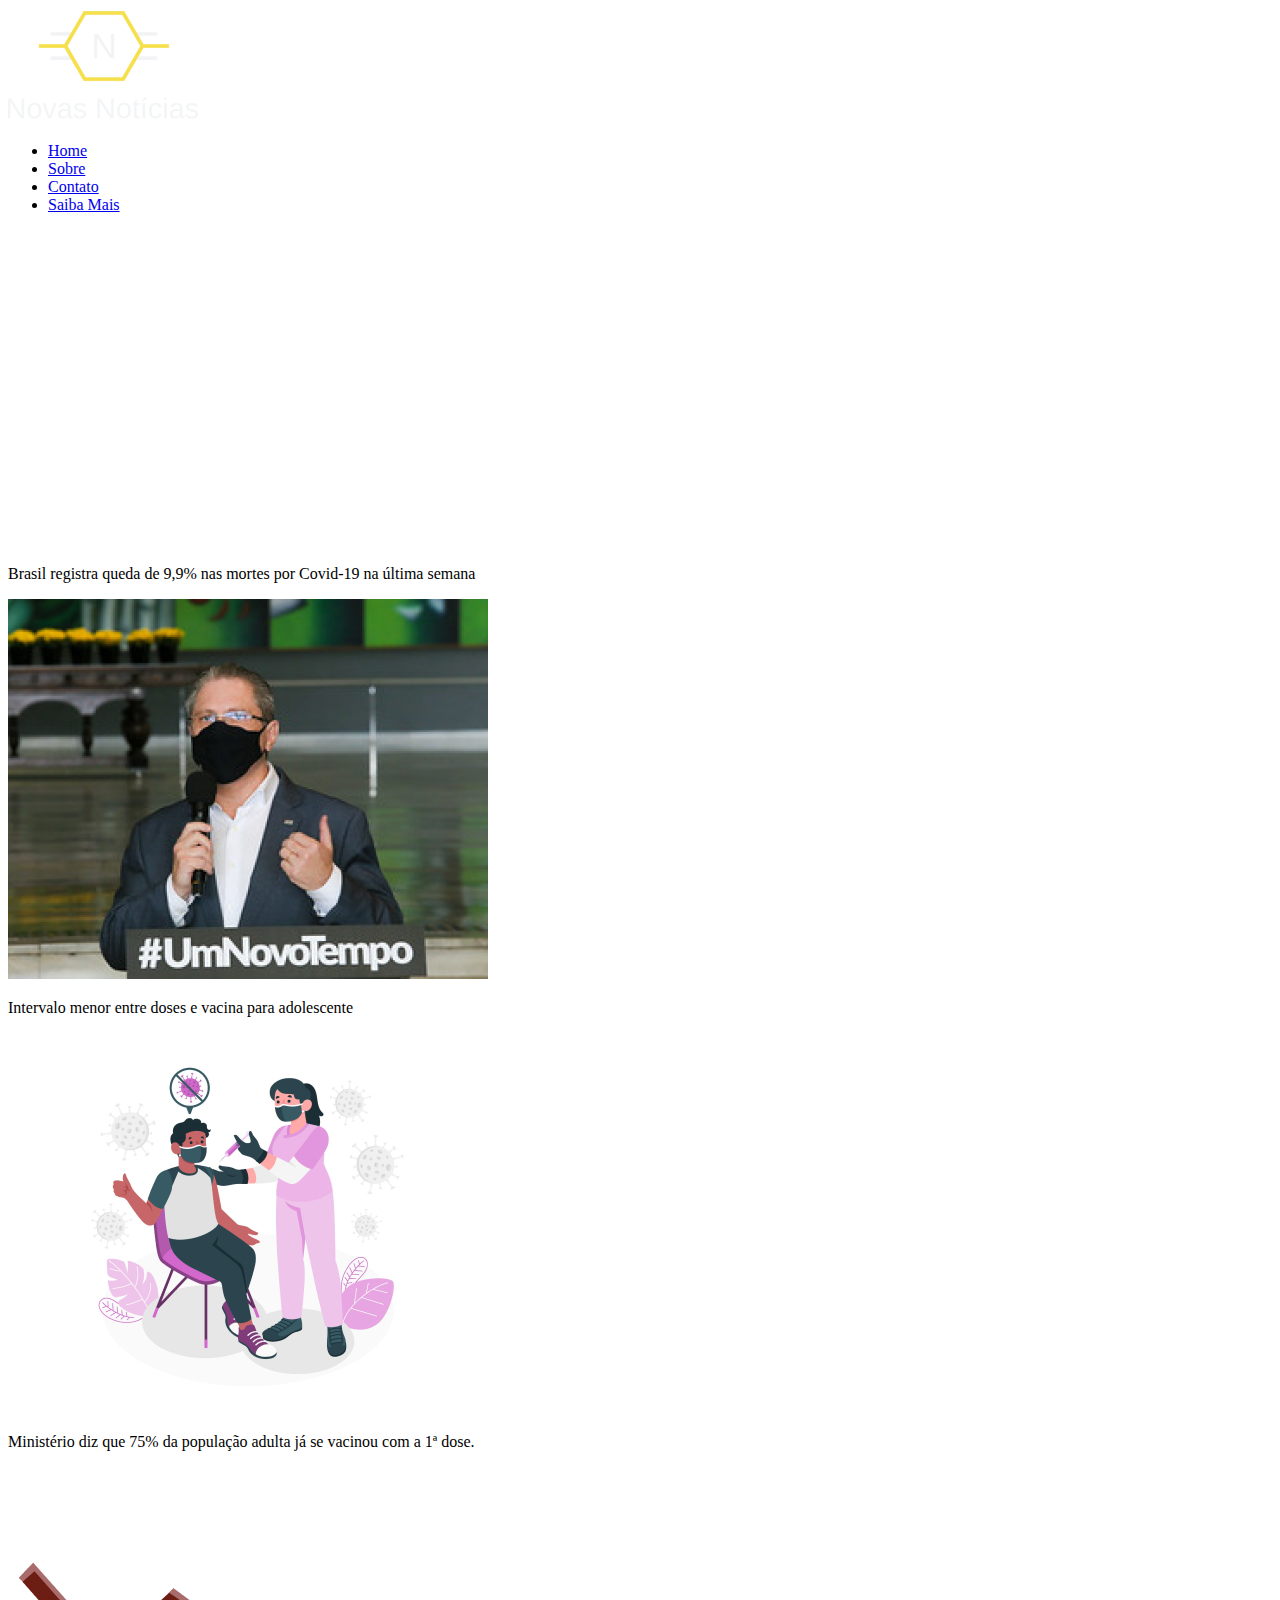
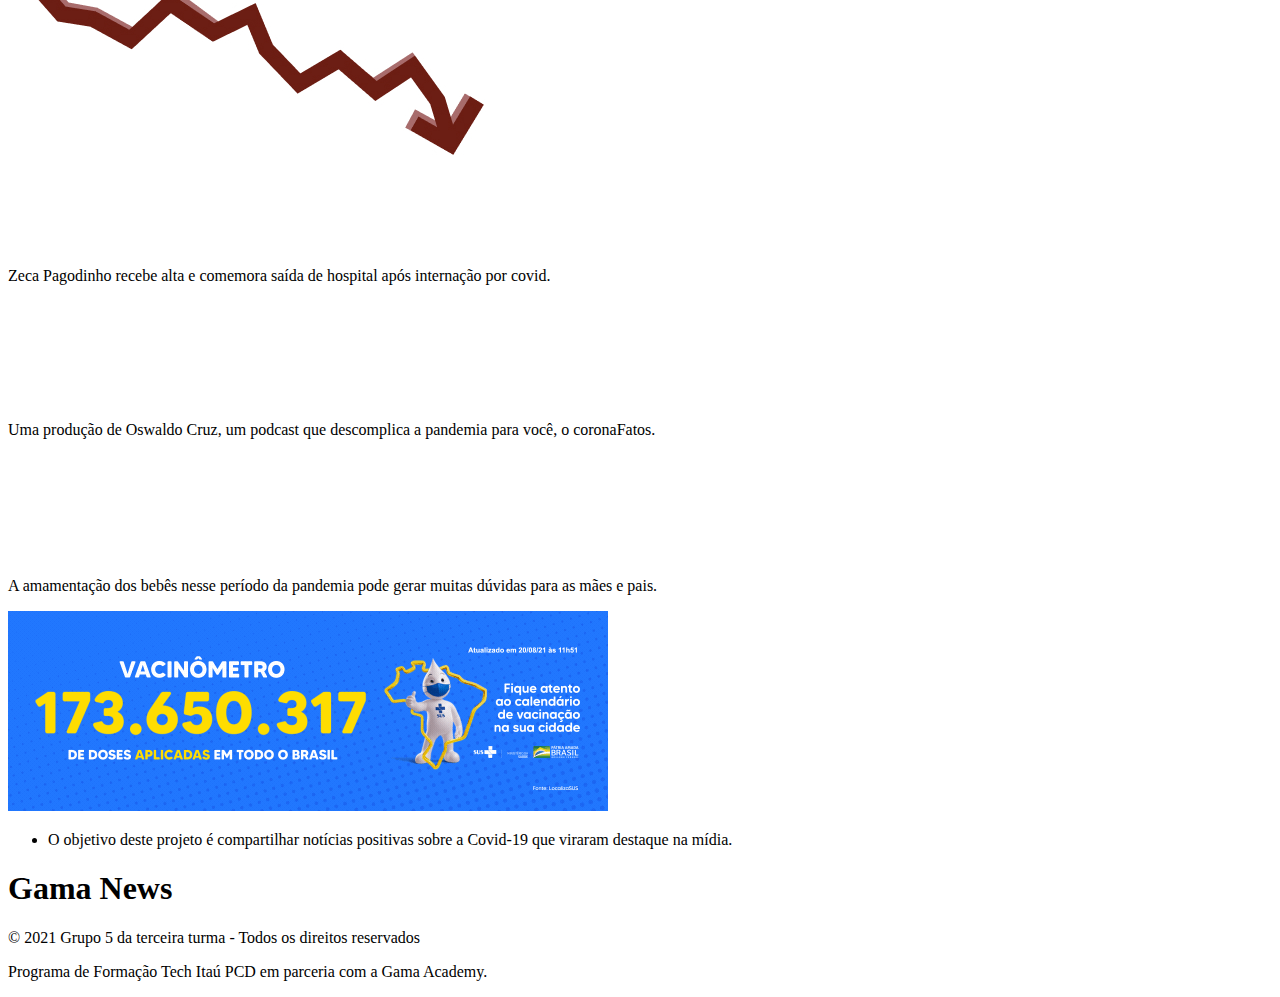
==== index.html @ da702e3e "Animação menu Home" ====
<!DOCTYPE html>
<html lang="pt-br">

<head>
    <meta charset="UTF-8">
    <meta http-equiv="X-UA-Compatible" content="IE=edge">
    <meta name="viewport" content="width=device-width, initial-scale=1.0">
    <title>N - Novas Notícias</title>
    <script src='main.js'></script>
    <link rel="stylesheet" href="css/home.css" />
</head>

<body>
    <header>
        <div class="topo">
            <img id="logoNovasNoticias" src="imagens/logo_Novas_Noticias.png">
    
        </div>
        <nav>
            <div class="menu">
                <div class="mobile-menu">
                    <div class="line1"></div>
                    <div class="line2"></div>
                    <div class="line3"></div>
                </div>
                <ul class="nav-list">
                    <li><a href="index.html">Home</a></li>
                    <li><a href="sobre.html">Sobre</a></li>
                    <li><a href="contato.html">Contato</a></li>
                    <li><a href="saibaMais.html">Saiba Mais</a></li>
                </ul>
            </div>
        </nav>
    </header>

    <div class="container">
        <div class="video">
            <div class="previsao-de-video">
                <iframe width="560" height="315" src="https://www.youtube-nocookie.com/embed/Jhl2Deu9k8w?controls=0"
                    title="YouTube video player" frameborder="0"
                    allow="accelerometer; autoplay; clipboard-write; encrypted-media; gyroscope; picture-in-picture"
                    allowfullscreen></iframe>
            </div>
            <div class="legenda-de-video">
                <p>Brasil registra queda de 9,9% nas mortes por Covid-19 na última semana</p>
            </div>
        </div> <!-- video -->
        <div class="noticias">
            <div class="noticia-1">
                <div class="foto-1">
                    <img src="imagens/texto1.jpg" alt="Vacinação estudantes de 16 e 17 anos.">
                </div>
                <div class="legenda-1">
                    <p>Intervalo menor entre doses e vacina para adolescente</p>
                </div>
            </div>
            <div class="noticia-2">
                <div class="foto-2">
                    <img src="imagens/texto2.jpg"
                        alt="Chega a quase 100% da população adulta vacinada na capital de São Paulo.">
                </div>
                <div class="legenda-2">
                    <p>Ministério diz que 75% da população adulta já se vacinou com a 1ª dose.</p>
                </div>
            </div>
            <div class="noticia-3">
                <div class="foto-3">
                    <img src="imagens/texto3.jpg" alt="Queda de número casos.">
                </div>
                <div class="legenda-3">
                    <p>Zeca Pagodinho recebe alta e comemora saída de hospital após internação por covid.</p>
                </div>
            </div>
            <div class="podcasts">
                <div class="podcast-1">
                    <div class="audio-1">
                        <iframe
                            src="https://anchor.fm/corona-fatos/embed/episodes/Divulgao-Cientfica-e-Covid-e13n9gk/a-a61cniv"
                            width="315px" height="100px" frameborder="0" scrolling="no"></iframe>
                    </div>
                    <div class="legenda-audio-1">
                        <p>Uma produção de Oswaldo Cruz, um podcast que descomplica a pandemia para você, o coronaFatos.
                        </p>
                    </div>
                </div>
                <div class="podcast-2">
                    <div class="audio-2">
                        <iframe
                            src="https://anchor.fm/comida-de-verdade/embed/episodes/T02---EP08-Amamentao-com-segurana-em-tempos-de-Covid-19-evgtg0/a-a5bef7g"
                            height="102px" width="400px" frameborder="0" scrolling="no"></iframe>
                    </div>
                    <div class="legenda-audio-2">
                        <p>A amamentação dos bebês nesse período da pandemia pode gerar muitas dúvidas para as mães e
                            pais.
                        </p>
                    </div>
                </div>
            </div>
        </div> <!-- noticias -->
        <div class="vacinometro">
            <img src="imagens/vacinometro.gif" alt="Um vacinomêtro">
        </div>
    </div> <!-- container -->

    <footer>
        <ul>
            <li>O objetivo deste projeto é compartilhar notícias positivas sobre a Covid-19 que viraram destaque na mídia.</li>
        </ul>
        <h1 id="gama">Gama News</h1>

        <div class="direitos">
            <p>© 2021 Grupo 5 da terceira turma - Todos os direitos reservados</p>
            <p>Programa de Formação Tech Itaú PCD em parceria com a Gama Academy.</p>
        </div>
    </footer>
    <script src="JavaScript/mobile-navbar.js"></script>
</body>
</html>
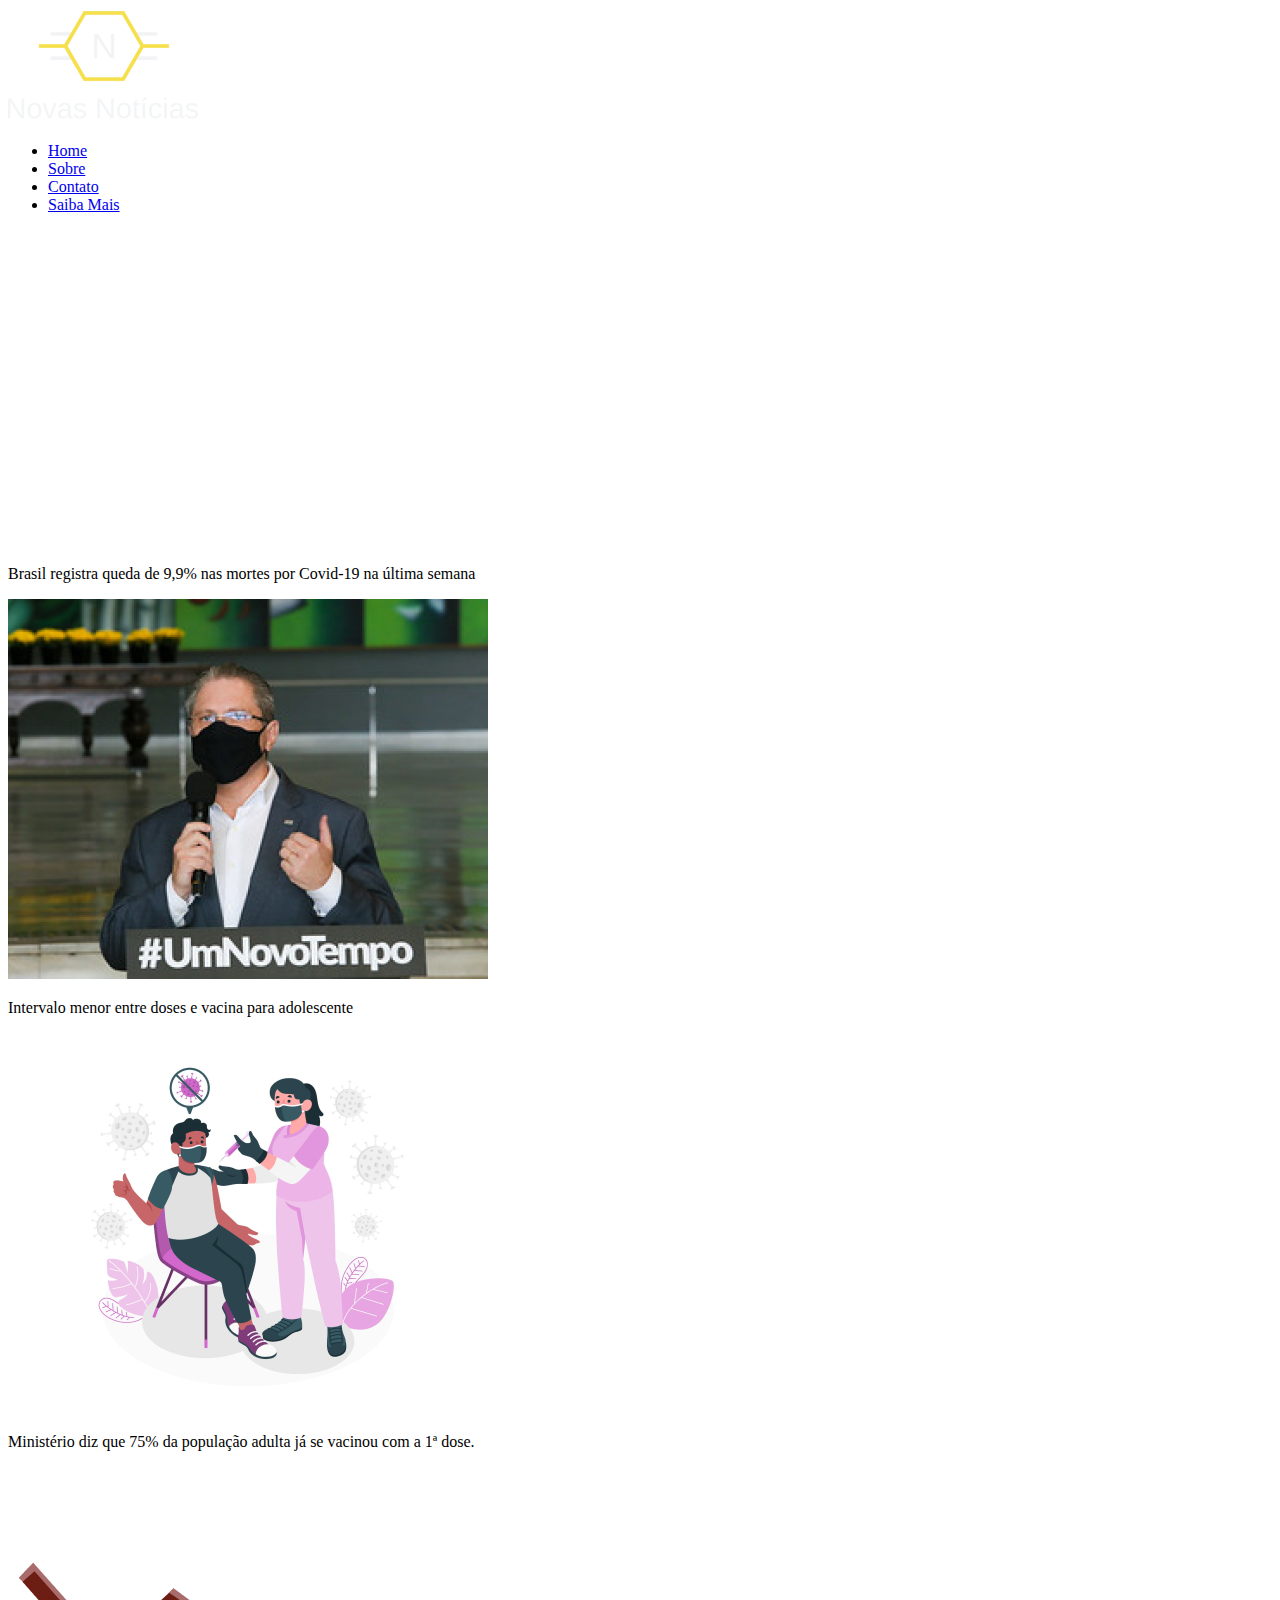
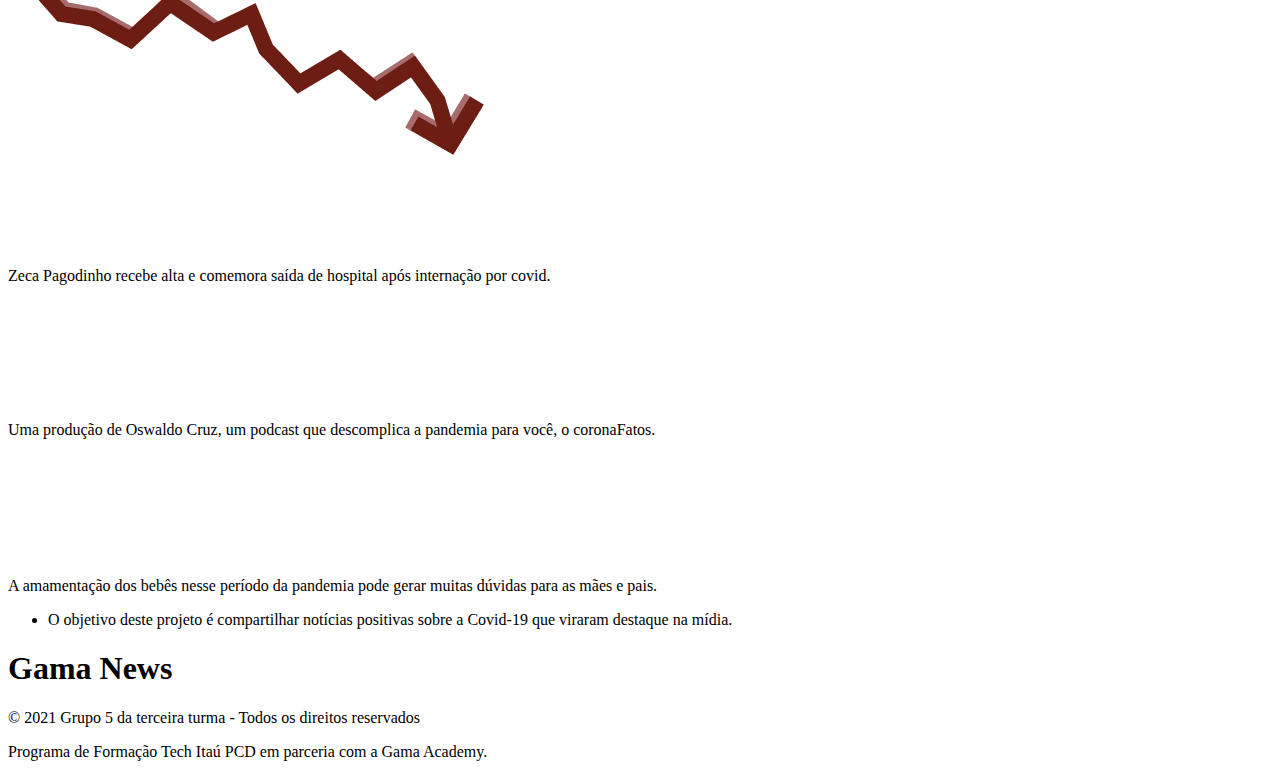
==== commit 2f6bbbd8: "update index removendo imagem vacinometro" ====
--- a/index.html
+++ b/index.html
@@ -97,9 +97,7 @@
                 </div>
             </div>
         </div> <!-- noticias -->
-        <div class="vacinometro">
-            <img src="imagens/vacinometro.gif" alt="Um vacinomêtro">
-        </div>
+       
     </div> <!-- container -->
 
     <footer>
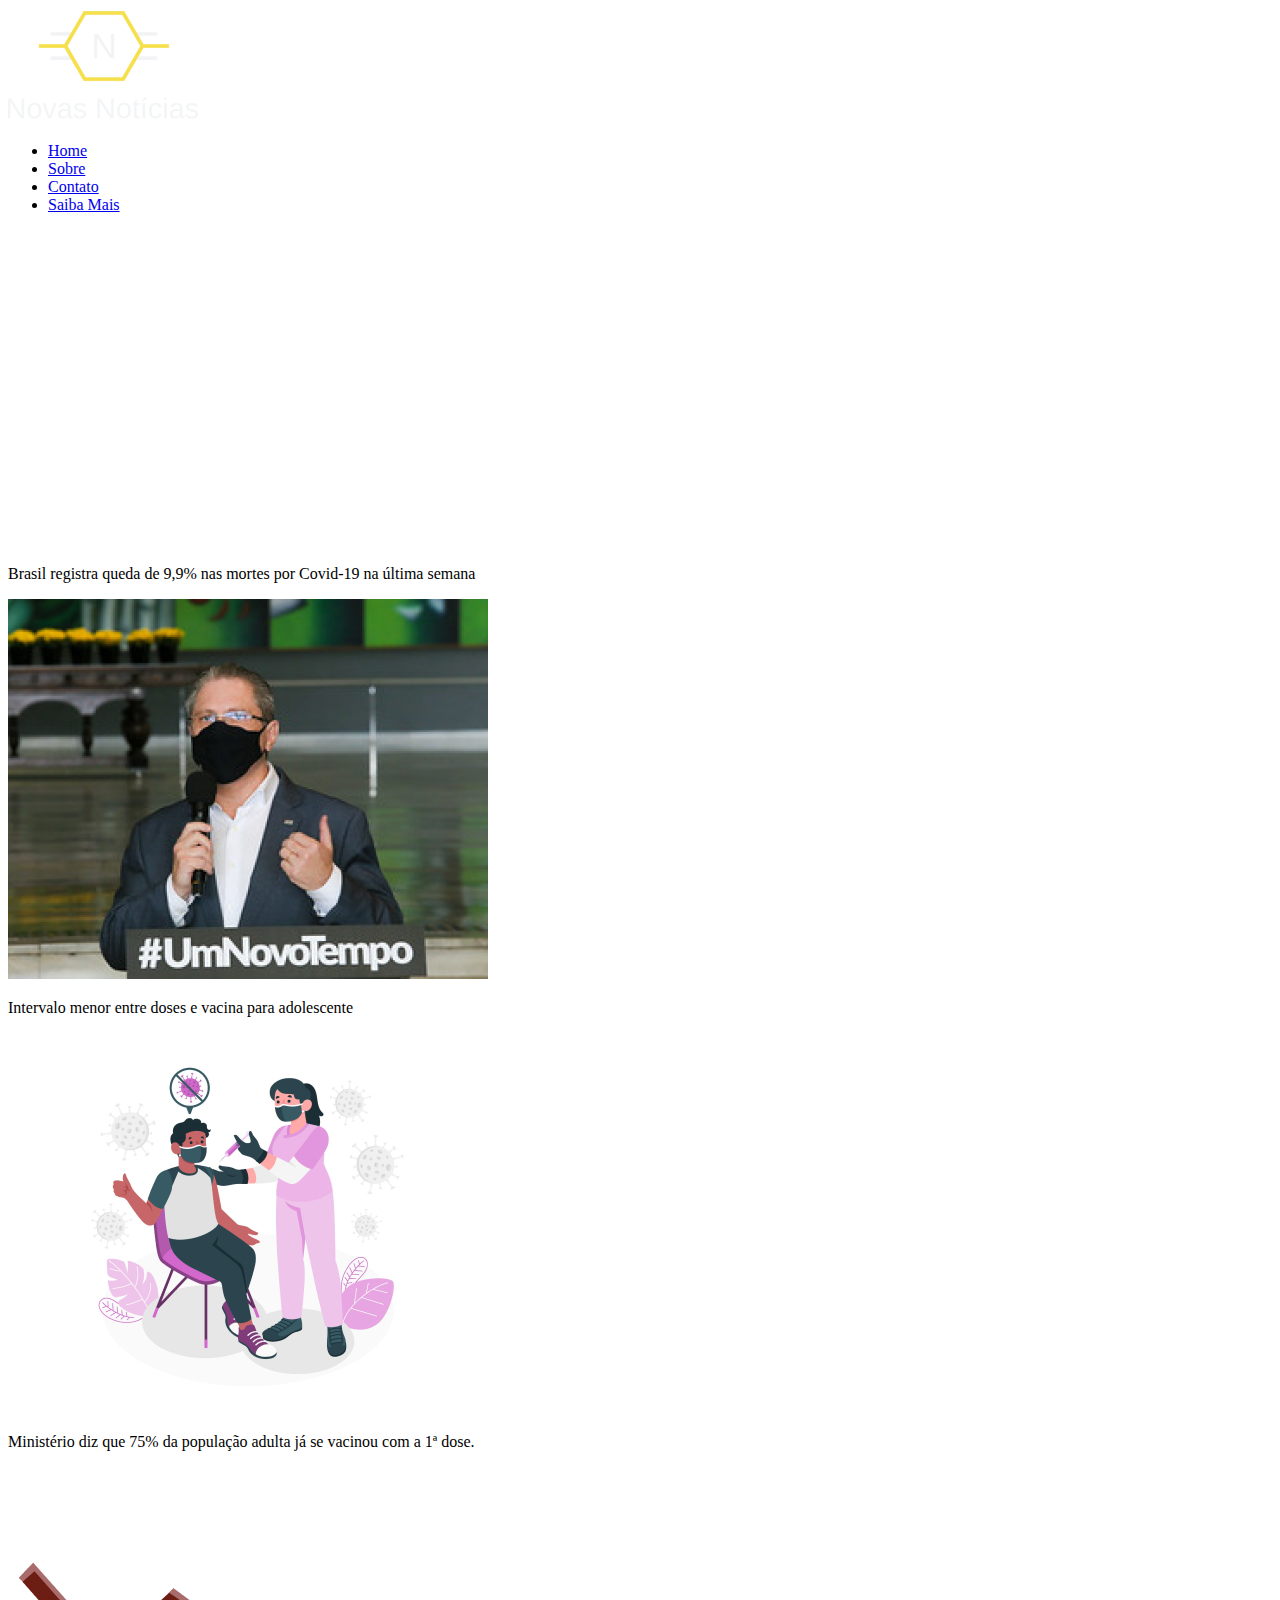
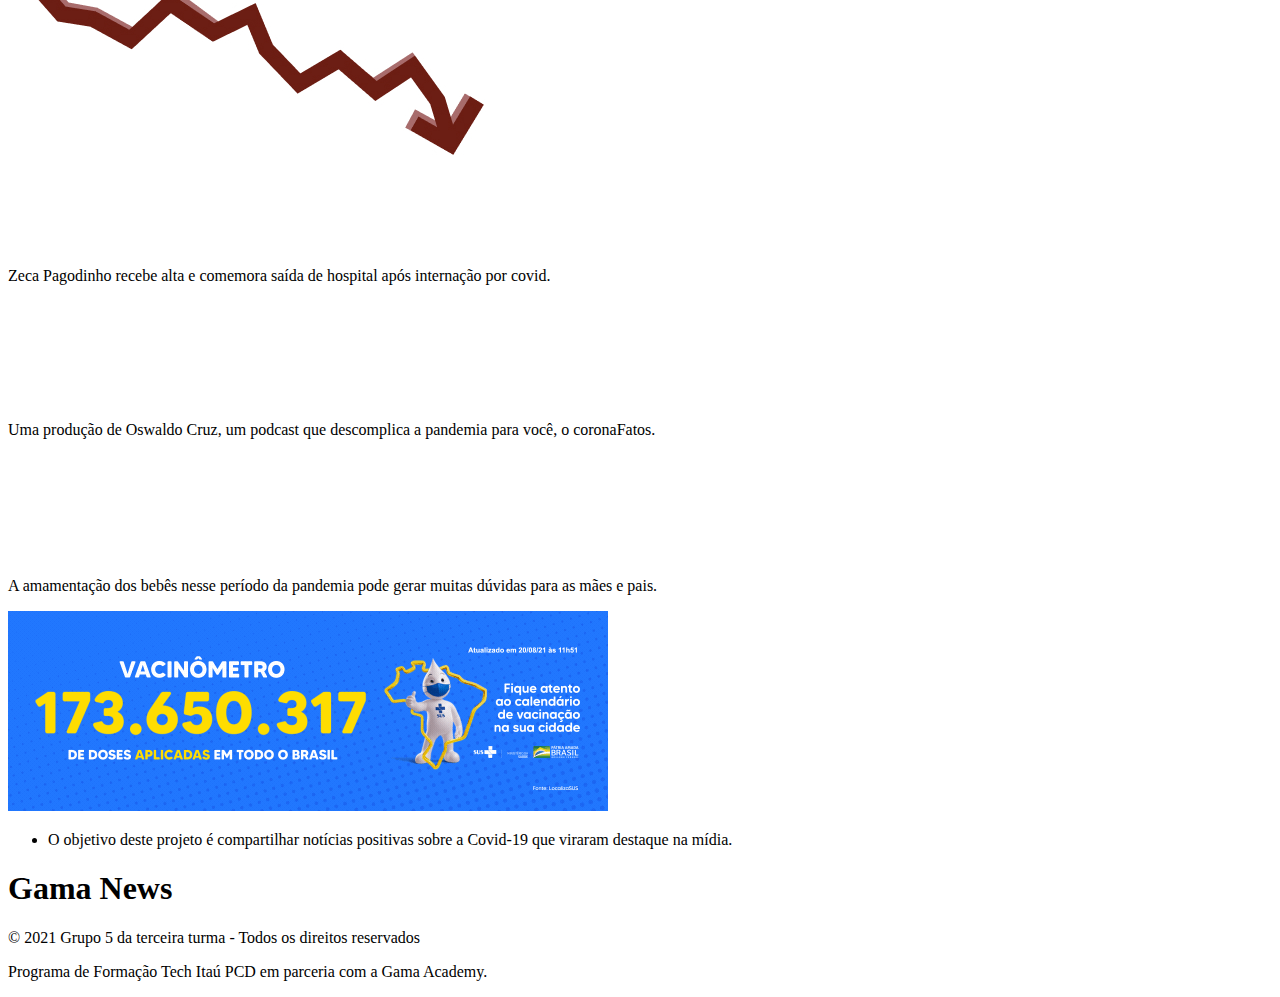
==== commit fe7b0db1: "Inclusão de vacinômetro" ====
--- a/index.html
+++ b/index.html
@@ -97,7 +97,9 @@
                 </div>
             </div>
         </div> <!-- noticias -->
-       
+        <div class="vacinometro">
+            <img src="imagens/vacinometro.gif" alt="Um vacinomêtro">
+        </div>
     </div> <!-- container -->
 
     <footer>
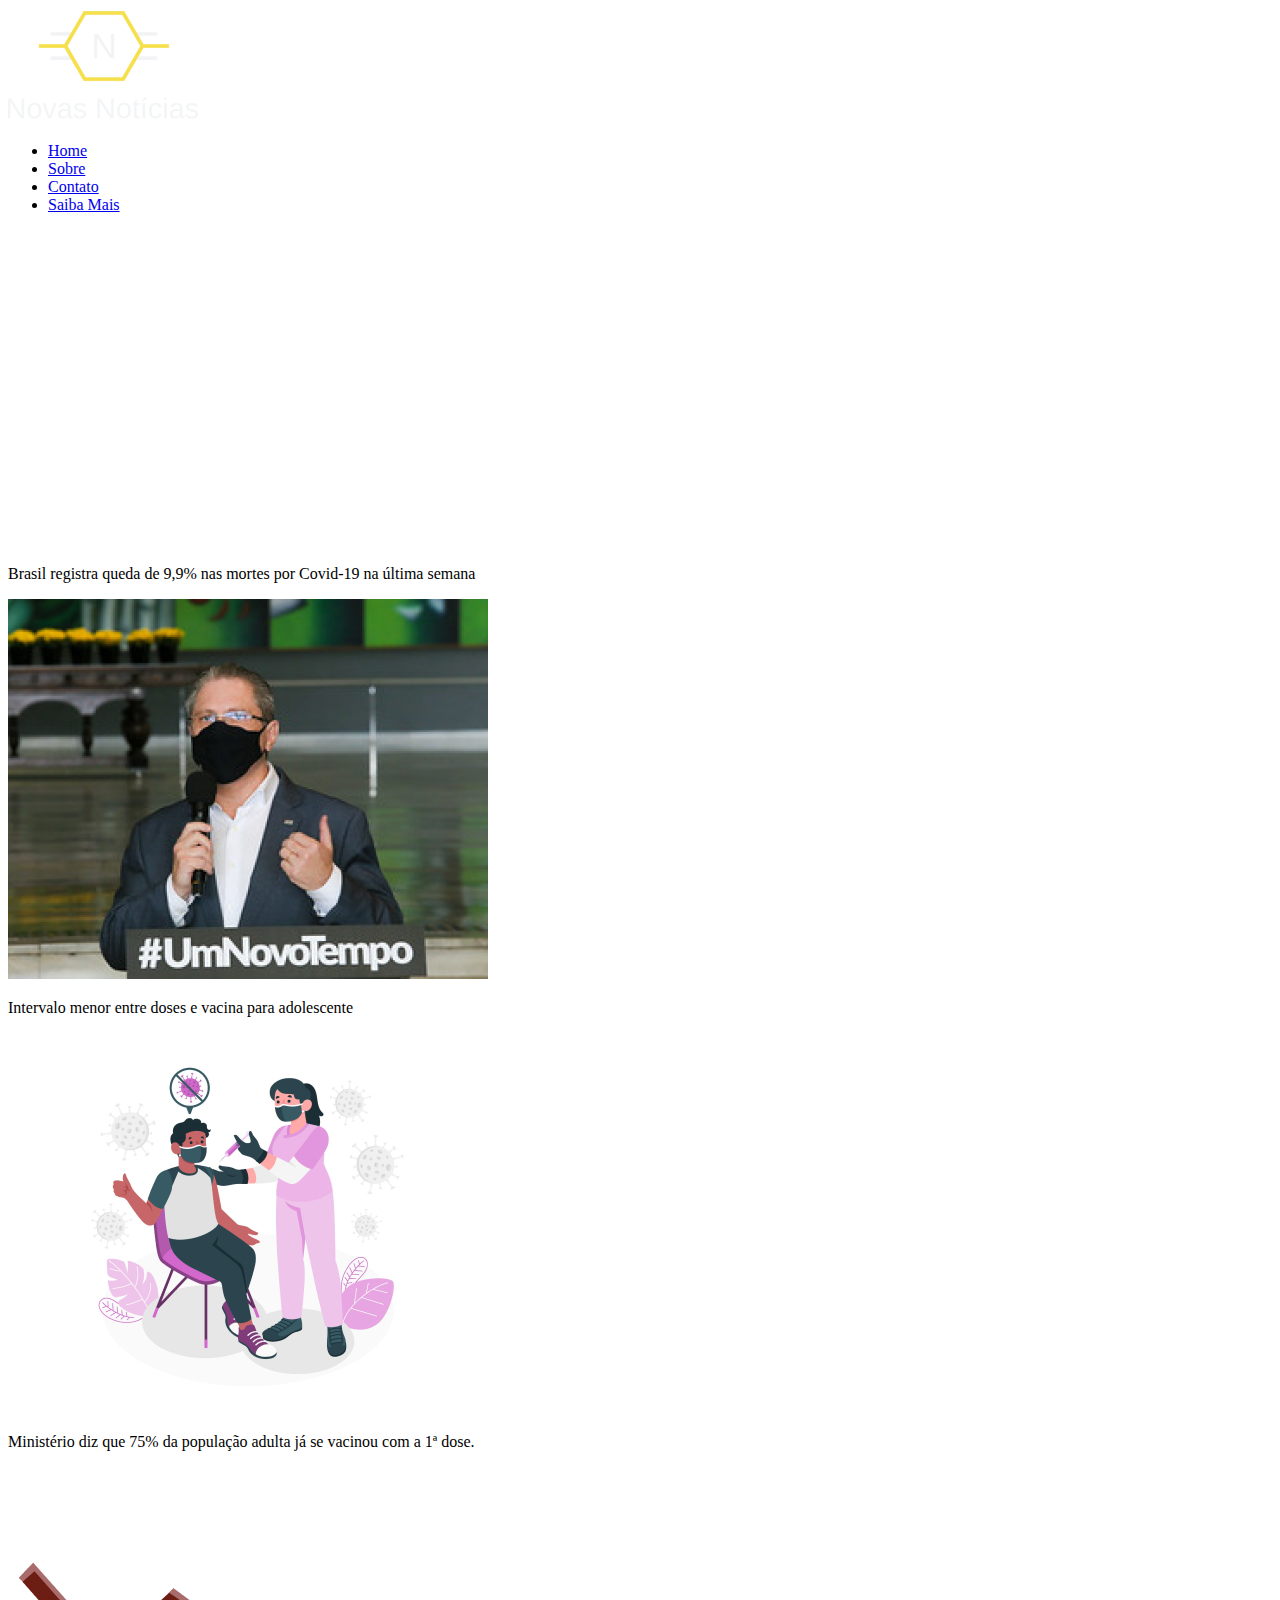
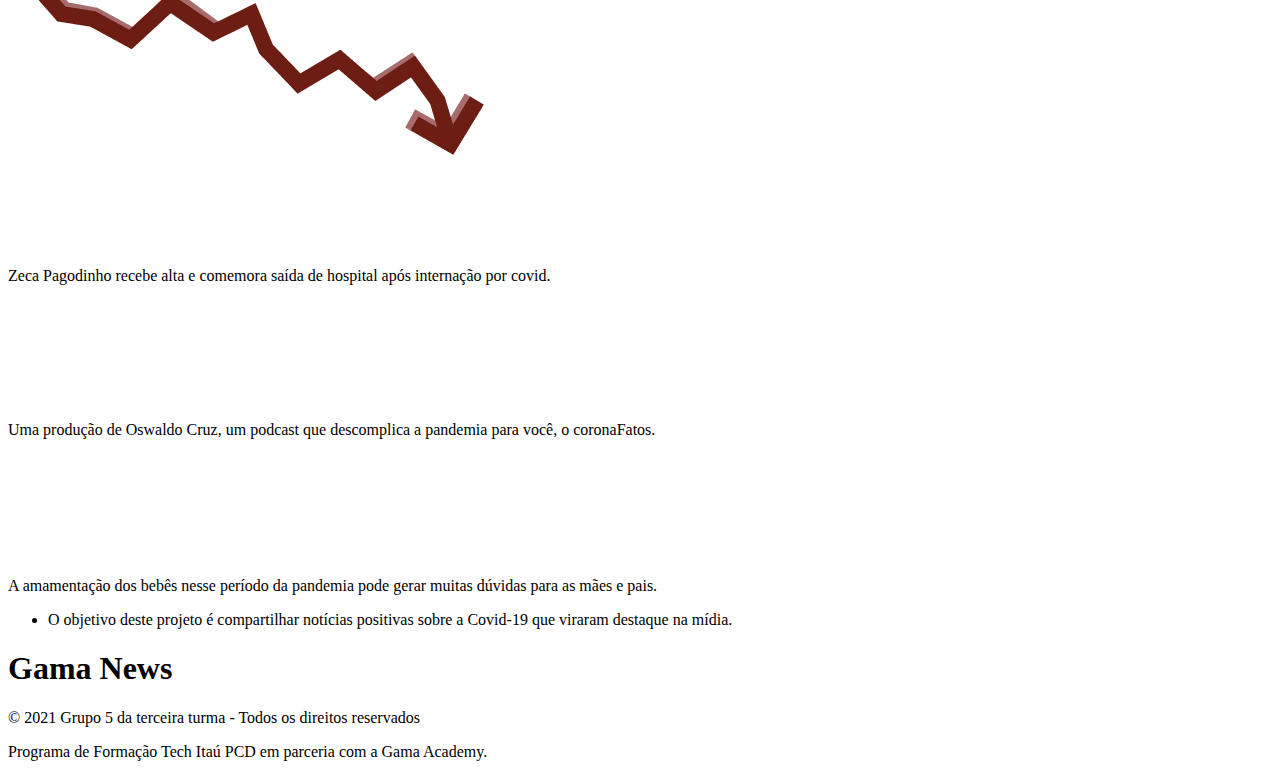
==== commit 84813b1d: "update index menu" ====
--- a/index.html
+++ b/index.html
@@ -97,9 +97,7 @@
                 </div>
             </div>
         </div> <!-- noticias -->
-        <div class="vacinometro">
-            <img src="imagens/vacinometro.gif" alt="Um vacinomêtro">
-        </div>
+        
     </div> <!-- container -->
 
     <footer>
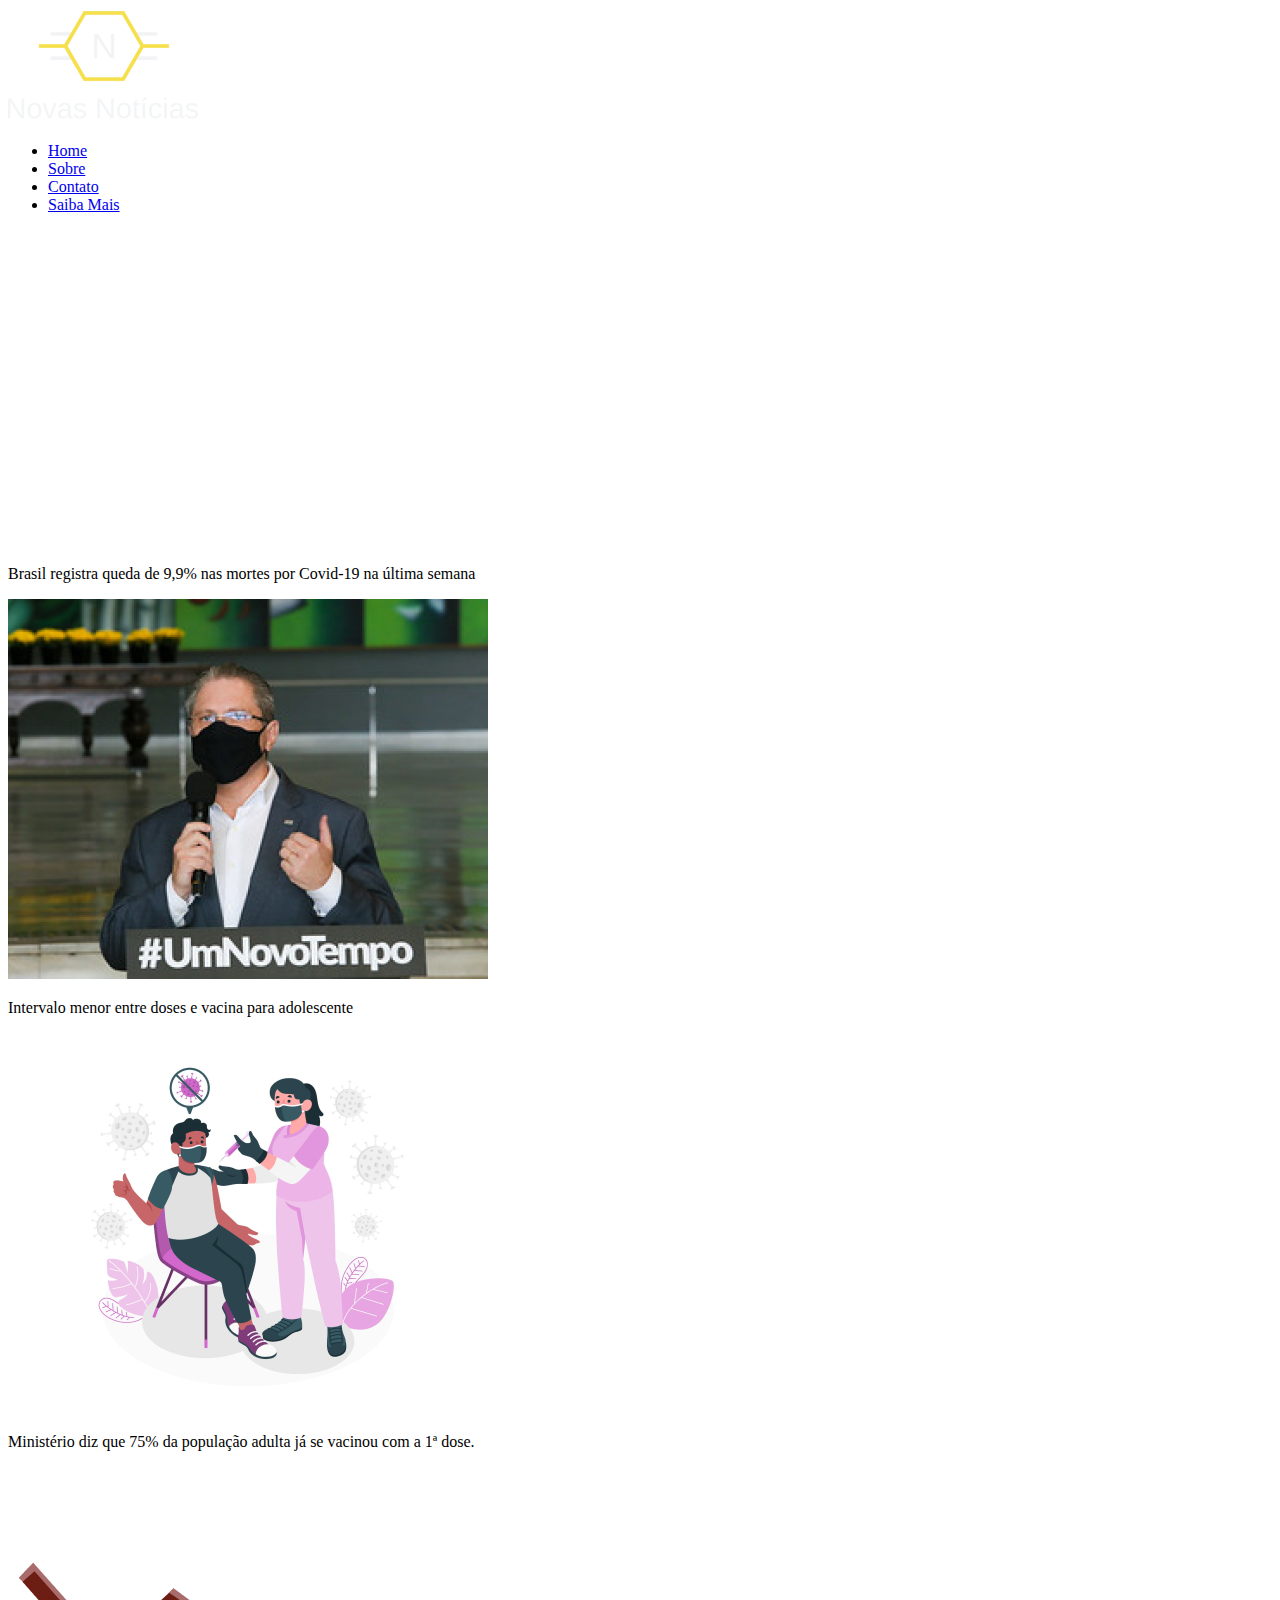
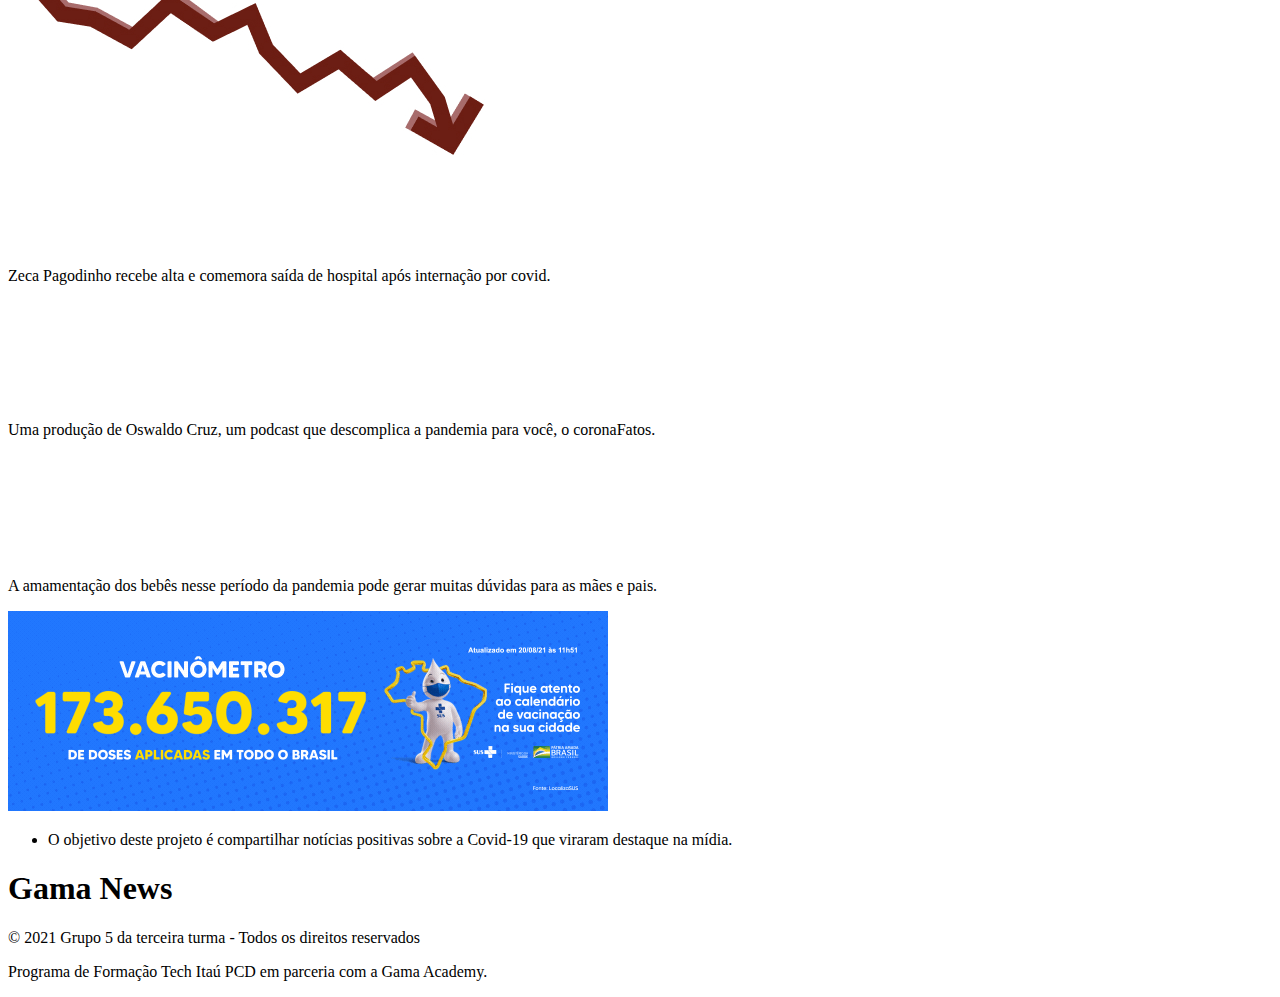
==== commit 6f240838: "Inclusão de vacinometro" ====
--- a/index.html
+++ b/index.html
@@ -13,8 +13,7 @@
 <body>
     <header>
         <div class="topo">
-            <img id="logoNovasNoticias" src="imagens/logo_Novas_Noticias.png">
-    
+            <img id="logoNovasNoticias" src="imagens/logo_Novas_Noticias.png" alt="Logo do site">
         </div>
         <nav>
             <div class="menu">
@@ -48,7 +47,7 @@
         <div class="noticias">
             <div class="noticia-1">
                 <div class="foto-1">
-                    <img src="imagens/texto1.jpg" alt="Vacinação estudantes de 16 e 17 anos.">
+                    <img src="imagens/texto1.jpg" alt="Intervalo menor entre doses e vacina para adolescente.">
                 </div>
                 <div class="legenda-1">
                     <p>Intervalo menor entre doses e vacina para adolescente</p>
@@ -56,8 +55,7 @@
             </div>
             <div class="noticia-2">
                 <div class="foto-2">
-                    <img src="imagens/texto2.jpg"
-                        alt="Chega a quase 100% da população adulta vacinada na capital de São Paulo.">
+                    <img src="imagens/texto2.jpg" alt="Ministério diz que 75% da população adulta já se vacinou com a 1ª dose.">
                 </div>
                 <div class="legenda-2">
                     <p>Ministério diz que 75% da população adulta já se vacinou com a 1ª dose.</p>
@@ -65,7 +63,7 @@
             </div>
             <div class="noticia-3">
                 <div class="foto-3">
-                    <img src="imagens/texto3.jpg" alt="Queda de número casos.">
+                    <img src="imagens/texto3.jpg" alt="Zeca Pagodinho recebe alta.">
                 </div>
                 <div class="legenda-3">
                     <p>Zeca Pagodinho recebe alta e comemora saída de hospital após internação por covid.</p>
@@ -97,7 +95,9 @@
                 </div>
             </div>
         </div> <!-- noticias -->
-        
+        <div class="vacinometro">
+            <img src="imagens/vacinometro.gif" alt="Um vacinomêtro">
+        </div>
     </div> <!-- container -->
 
     <footer>
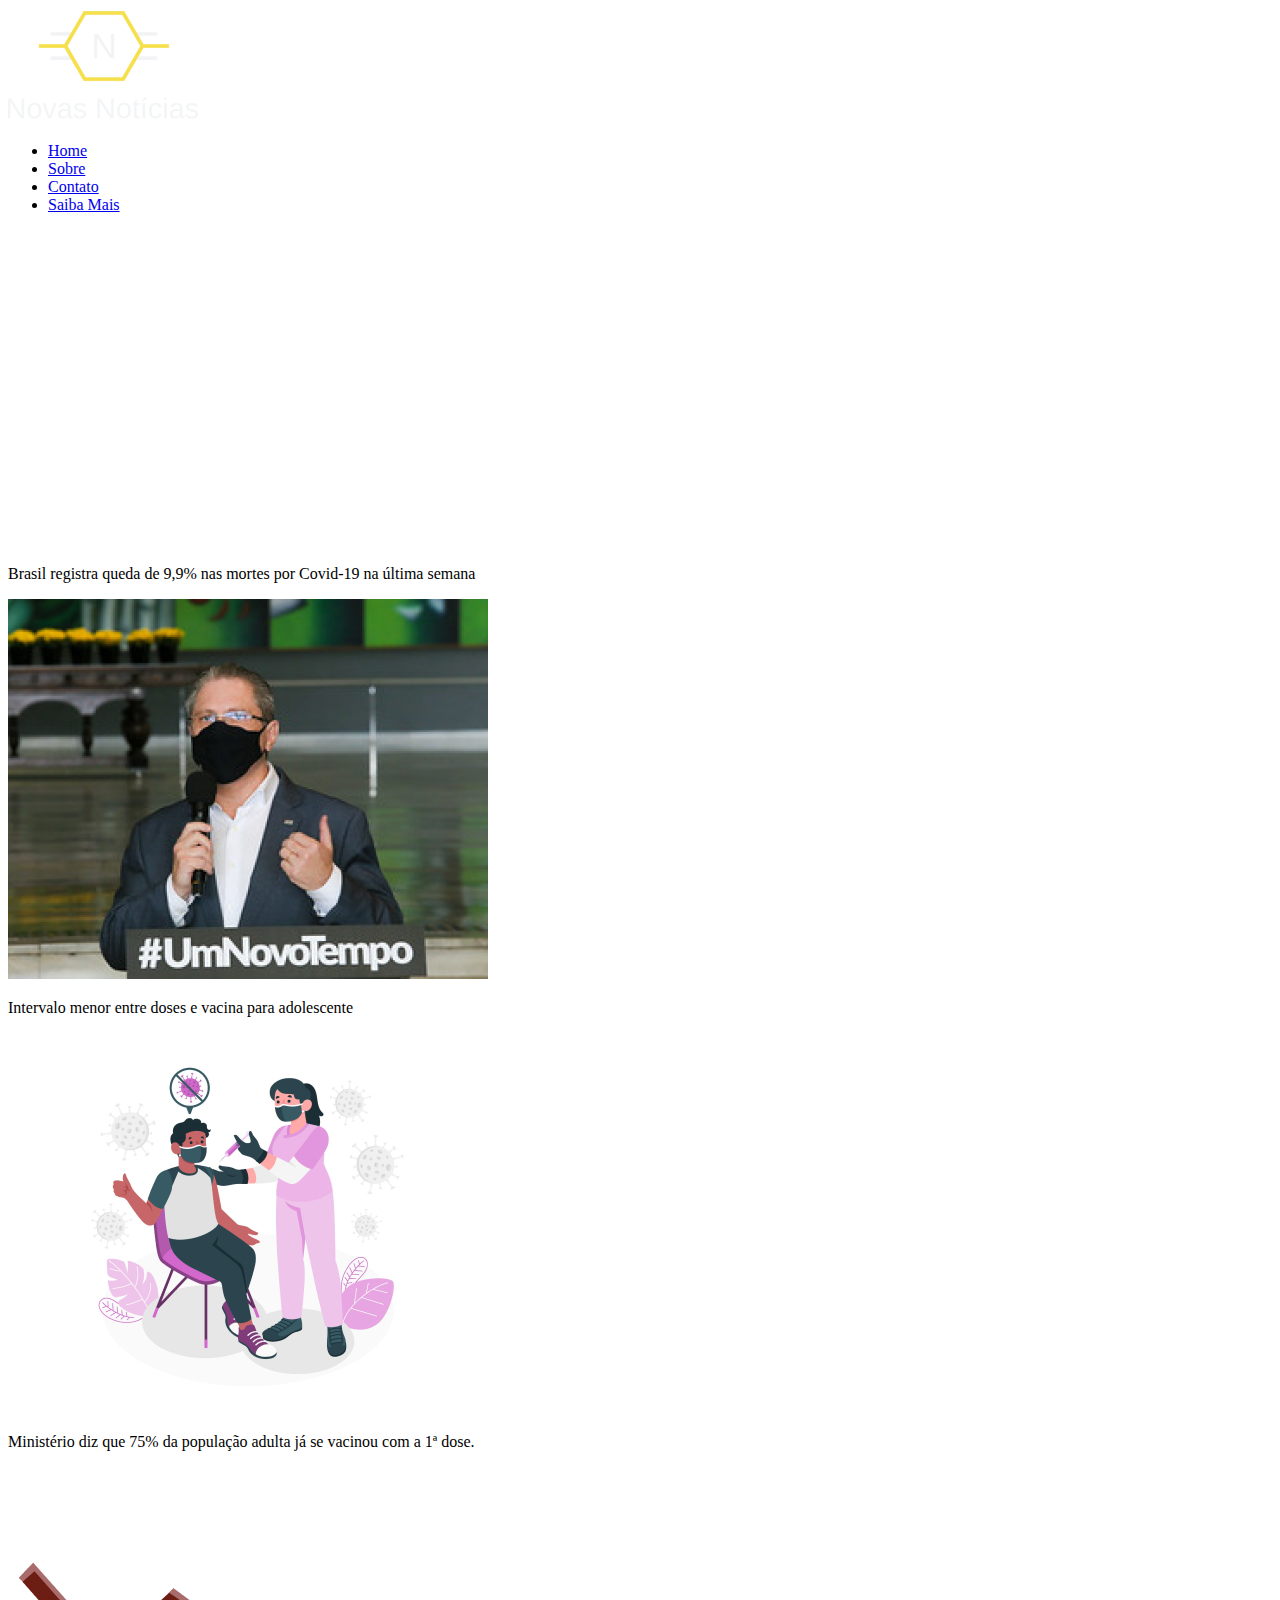
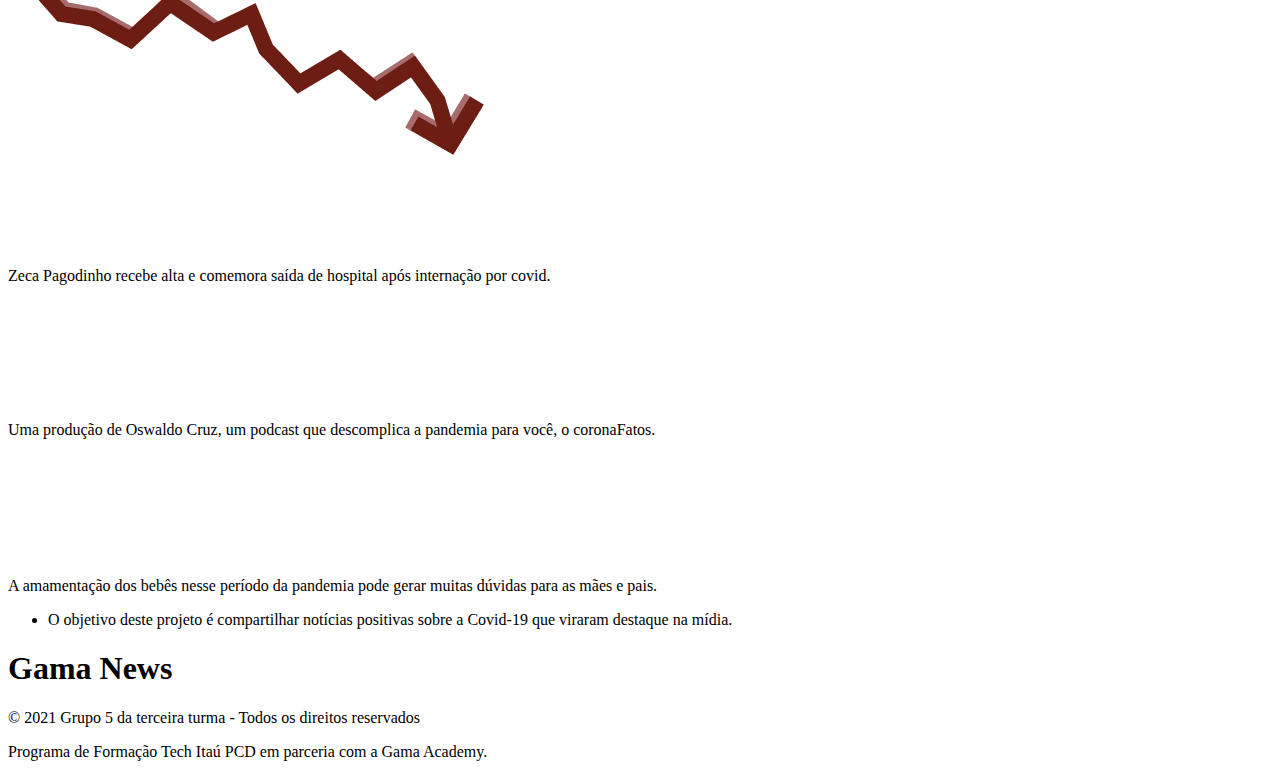
==== commit 2ccf51d2: "Retirada de vacinômetro" ====
--- a/index.html
+++ b/index.html
@@ -95,9 +95,6 @@
                 </div>
             </div>
         </div> <!-- noticias -->
-        <div class="vacinometro">
-            <img src="imagens/vacinometro.gif" alt="Um vacinomêtro">
-        </div>
     </div> <!-- container -->
 
     <footer>
